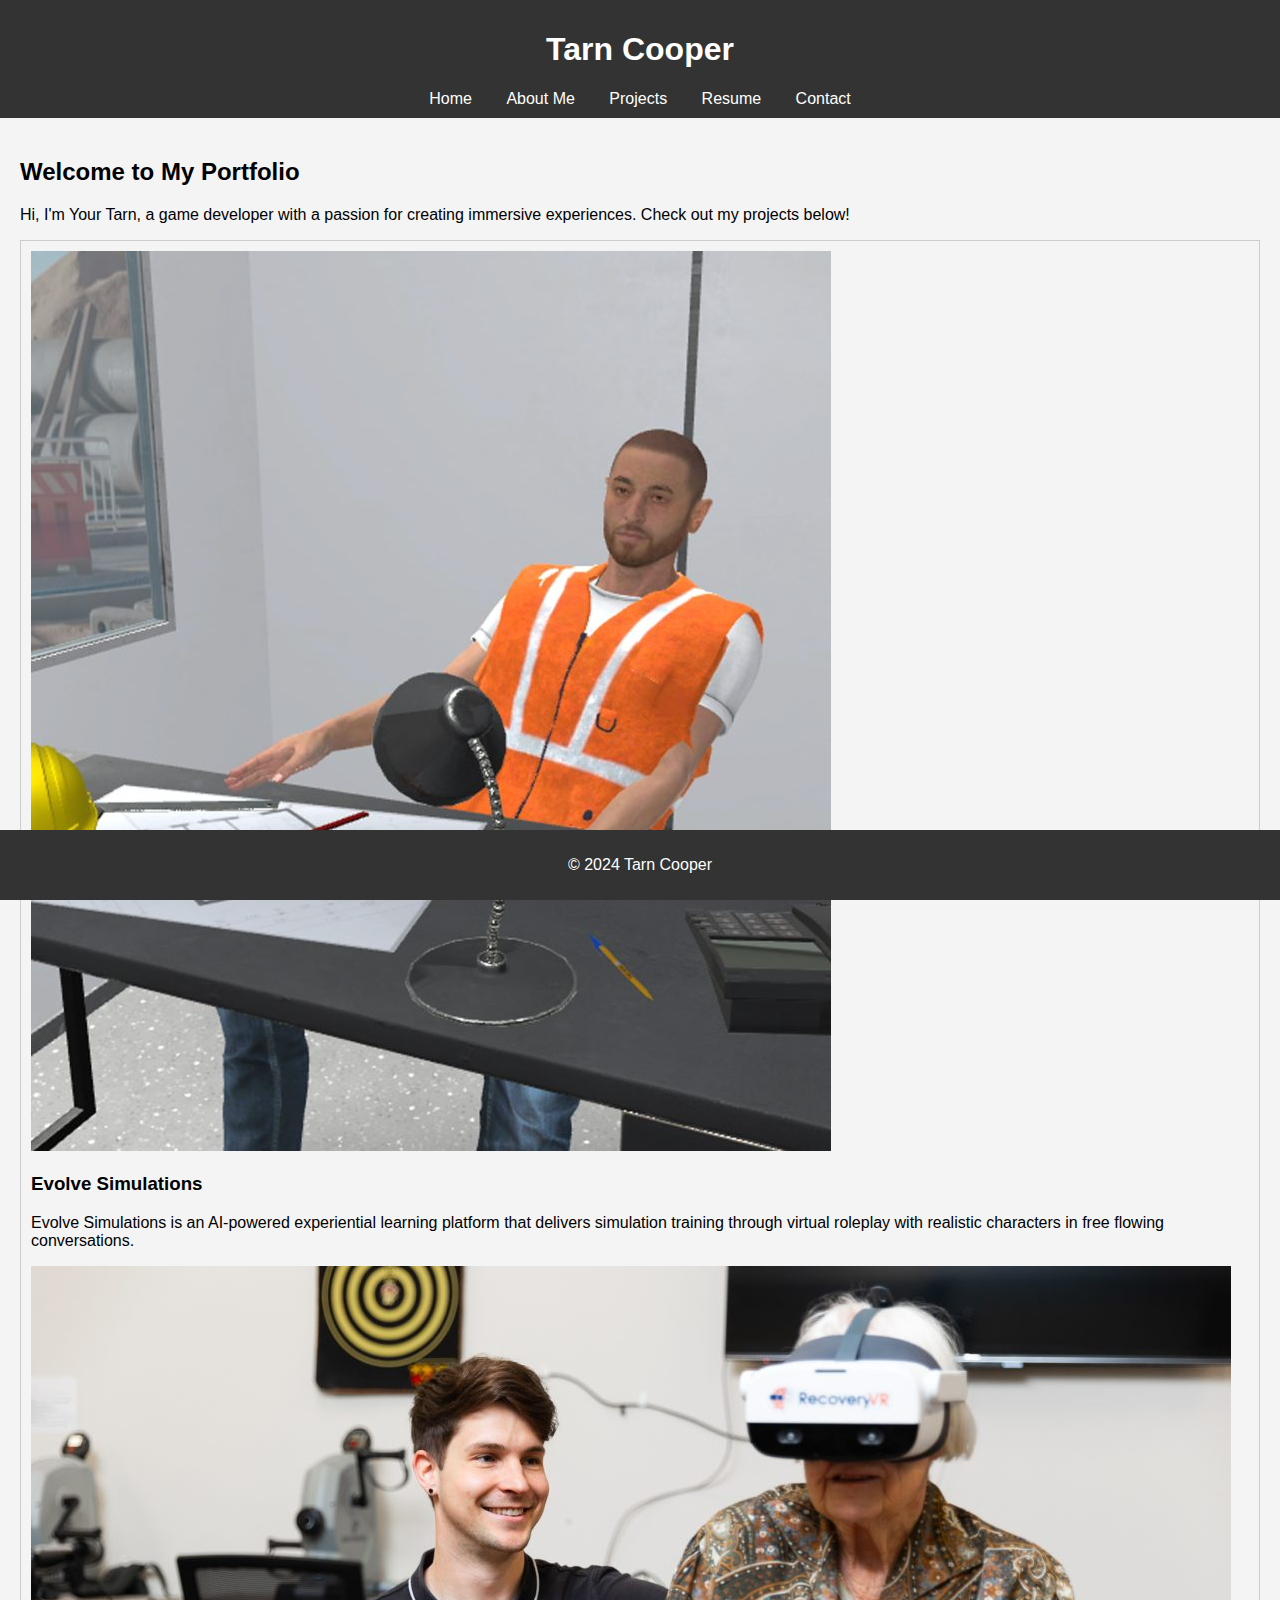
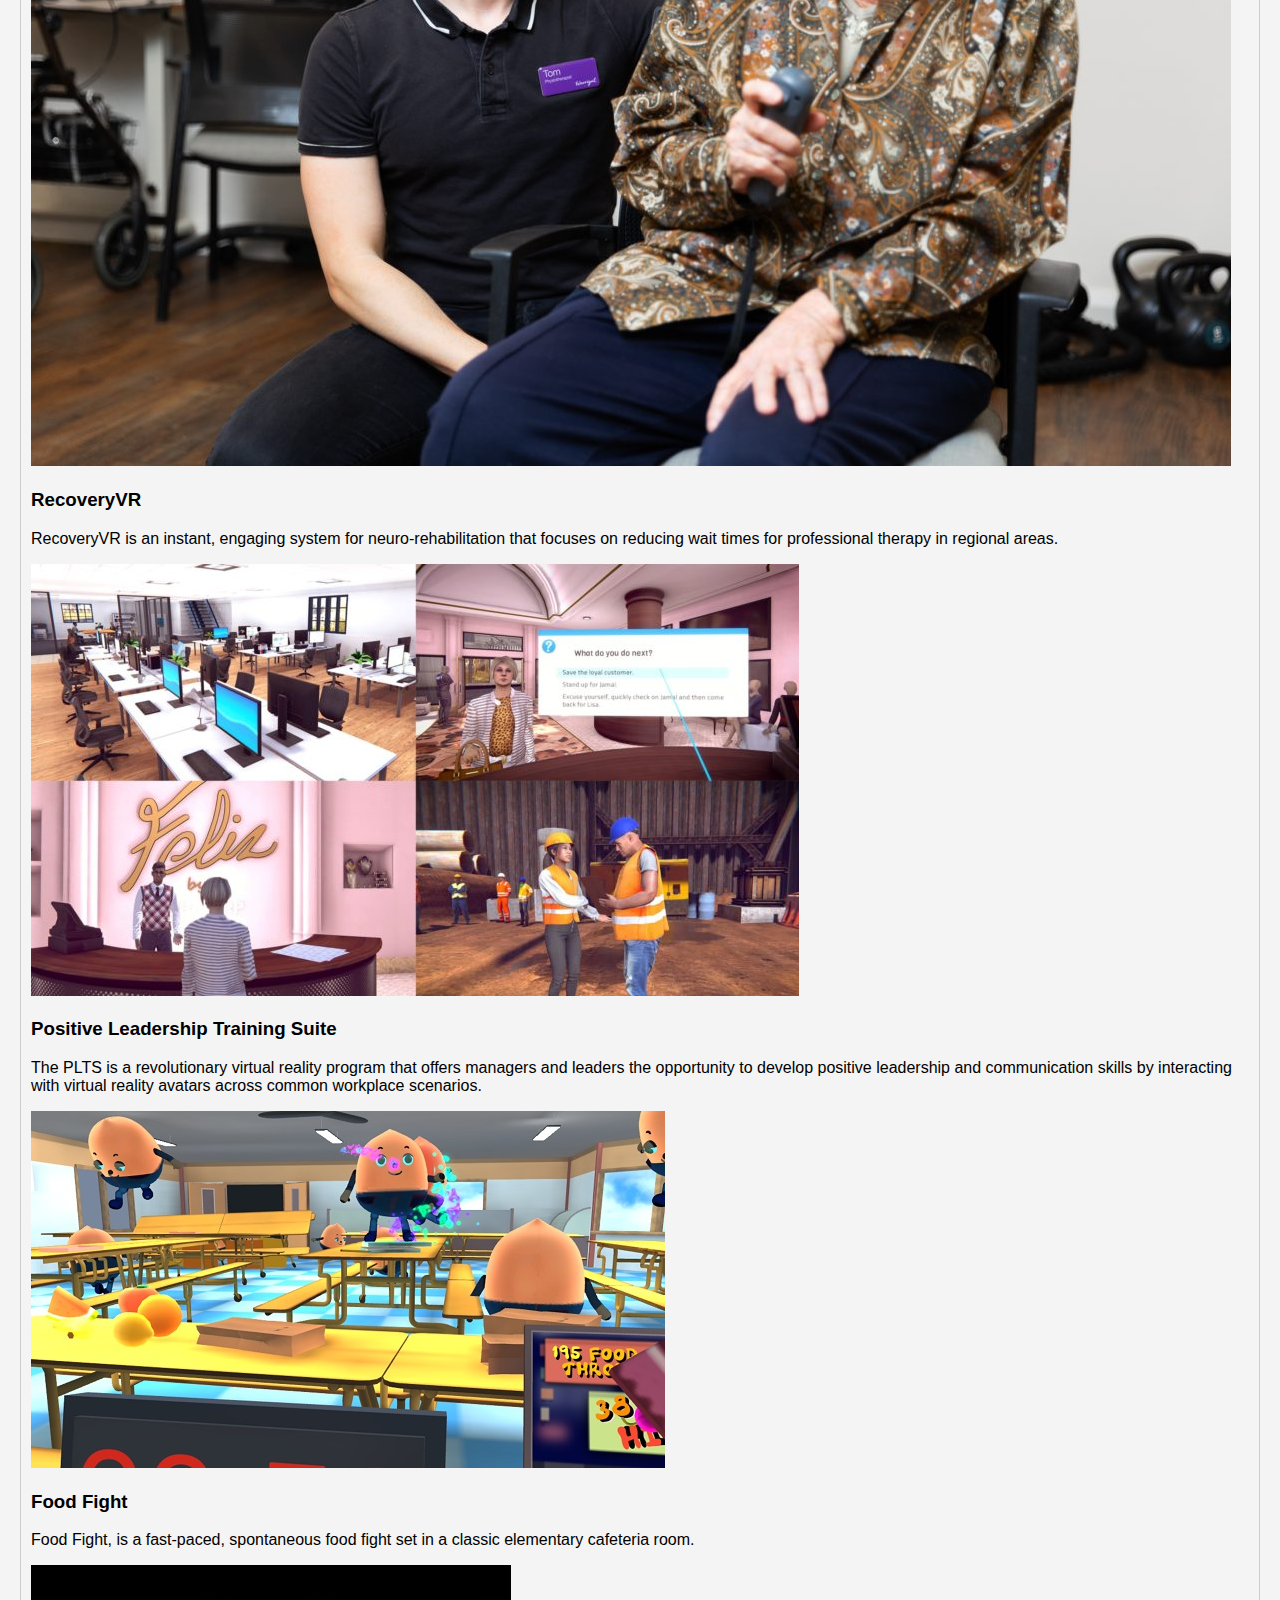
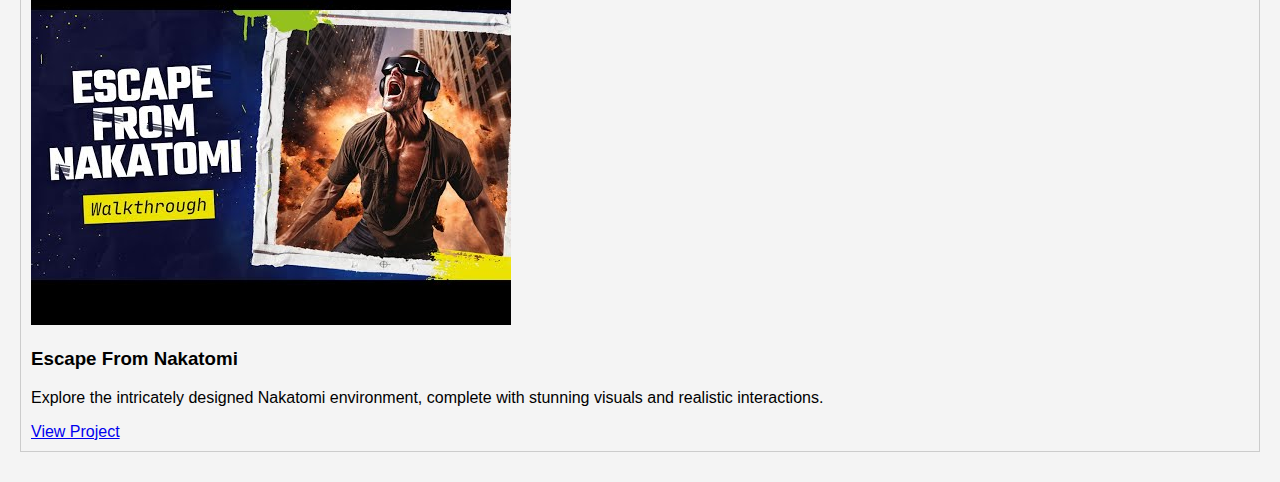
==== index.html @ b641a717 "Fixed wrong file type" ====
<!DOCTYPE html>
<html lang="en">
<head>
    <meta charset="UTF-8">
    <meta name="viewport" content="width=device-width, initial-scale=1.0">
    <title>Home - Tarn Cooper</title>
    <link rel="stylesheet" href="css/styles.css">
</head>
<body>
    <header>
        <h1>Tarn Cooper</h1>
        <nav>
            <a href="index.html">Home</a>
            <a href="about.html">About Me</a>
            <a href="projects.html">Projects</a>
            <a href="resume.html">Resume</a>
            <a href="contact.html">Contact</a>
        </nav>
    </header>
    <main>
        <h2>Welcome to My Portfolio</h2>
        <p>Hi, I'm Your Tarn, a game developer with a passion for creating immersive experiences. Check out my projects below!</p>
        <div class="projects">
            <!-- Highlight a few projects here with images and links -->
            <div class="project">
                <img src="images/Construction-Worker.jpg" alt="EvolveSim">
                <h3>Evolve Simulations</h3>
                <p>Evolve Simulations is an AI-powered experiential learning platform that delivers simulation training through virtual roleplay with realistic characters in free flowing conversations.</p>
                <img src="images/WarrigalVRStudy.jpg" alt="RecoveryVR">
                <h3>RecoveryVR</h3>
                <p>RecoveryVR is an instant, engaging system for neuro-rehabilitation that focuses on reducing wait times for professional therapy in regional areas.</p>
                <img src="images/combined_images.jpg" alt="PLTS">
                <h3>Positive Leadership Training Suite</h3>
                <p>The PLTS is a revolutionary virtual reality program that offers managers and leaders the opportunity to develop positive leadership and communication skills by interacting with virtual reality avatars across common workplace scenarios.</p>
                <img src="images/Fl_-oq6aMAIF-gr.png" alt="LiminalVR">
                <h3>Food Fight</h3>
                <p>Food Fight, is a fast-paced, spontaneous food fight set in a classic elementary cafeteria room.</p>
                <img src="images/hqdefault.jpg" alt="Virtulane">
                <h3>Escape From Nakatomi</h3>
                <p>Explore the intricately designed Nakatomi environment, complete with stunning visuals and realistic interactions.</p>
                <a href="projects.html">View Project</a>
            </div>
        </div>
    </main>
    <footer>
        <p>&copy; 2024 Tarn Cooper</p>
    </footer>
</body>
</html>
---- css/styles.css ----
body {
    font-family: Arial, sans-serif;
    margin: 0;
    padding: 0;
    background-color: #f4f4f4;
}

header {
    background-color: #333;
    color: #fff;
    padding: 10px 0;
    text-align: center;
}

nav a {
    color: #fff;
    margin: 0 15px;
    text-decoration: none;
}

main {
    padding: 20px;
}

footer {
    background-color: #333;
    color: #fff;
    text-align: center;
    padding: 10px 0;
    position: fixed;
    width: 100%;
    bottom: 0;
}

.project {
    border: 1px solid #ccc;
    padding: 10px;
    margin: 10px 0;
}

.project img {
    max-width: 100%;
}
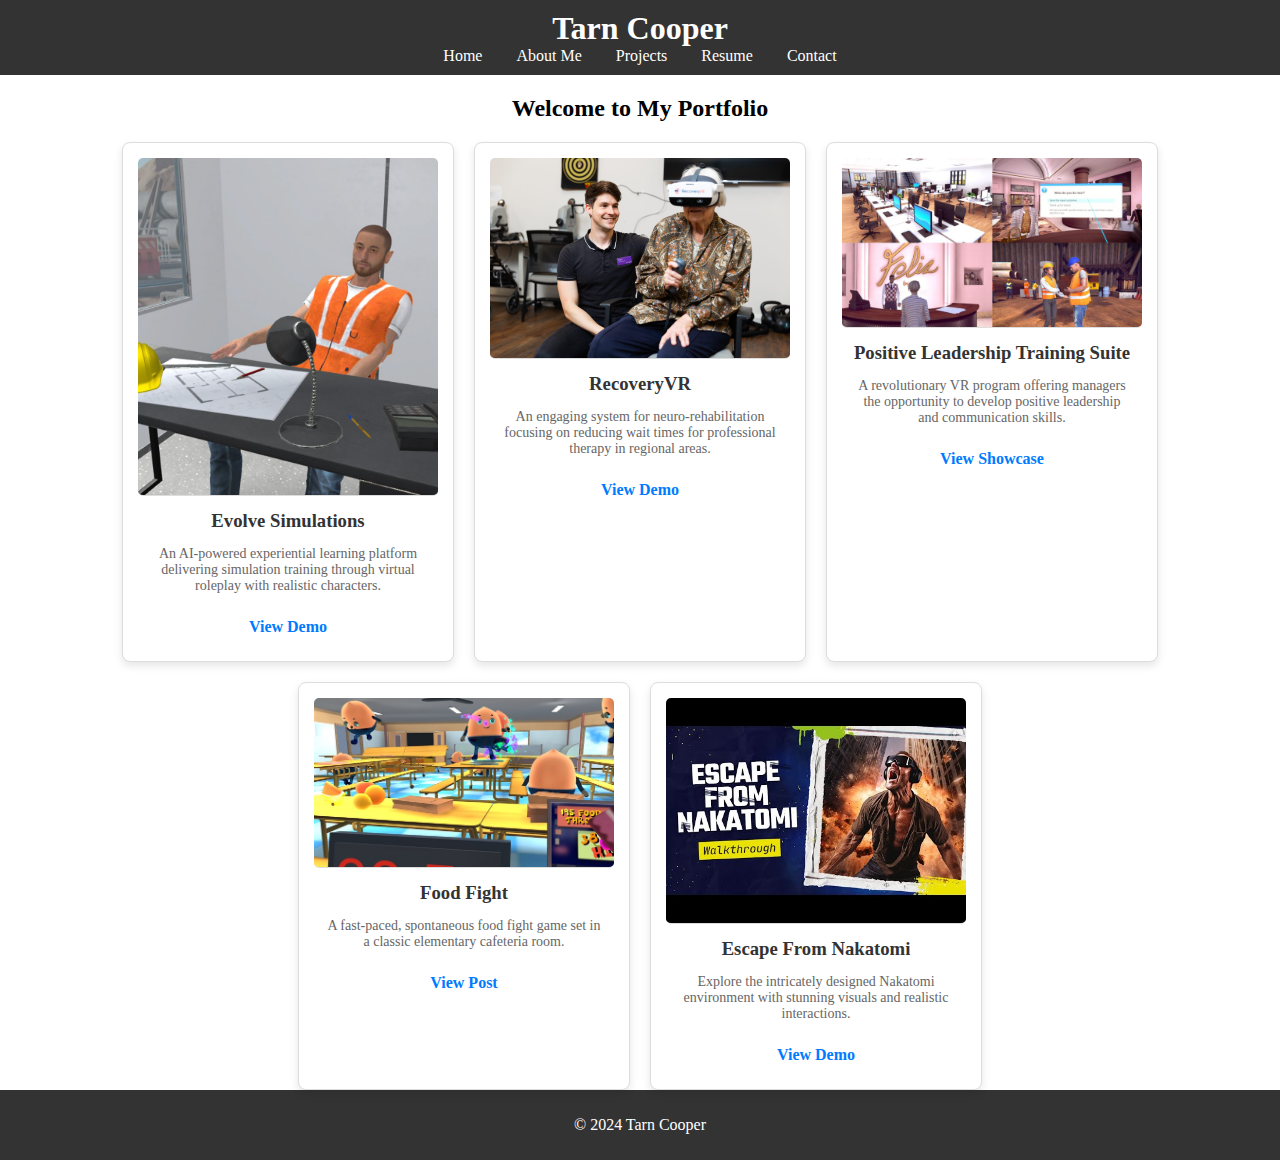
==== commit c51c7551: "Updated portfolio style and content" ====
--- a/index.html
+++ b/index.html
@@ -19,26 +19,36 @@
     </header>
     <main>
         <h2>Welcome to My Portfolio</h2>
-        <p>Hi, I'm Your Tarn, a game developer with a passion for creating immersive experiences. Check out my projects below!</p>
-        <div class="projects">
-            <!-- Highlight a few projects here with images and links -->
+        <div class="project-grid">
             <div class="project">
-                <img src="images/Construction-Worker.jpg" alt="EvolveSim">
+                <img src="images/Construction-Worker.jpg" alt="Evolve Simulations">
                 <h3>Evolve Simulations</h3>
-                <p>Evolve Simulations is an AI-powered experiential learning platform that delivers simulation training through virtual roleplay with realistic characters in free flowing conversations.</p>
+                <p>An AI-powered experiential learning platform delivering simulation training through virtual roleplay with realistic characters.</p>
+                <a href="https://youtu.be/1P26syuKTl8">View Demo</a>
+            </div>
+            <div class="project">
                 <img src="images/WarrigalVRStudy.jpg" alt="RecoveryVR">
                 <h3>RecoveryVR</h3>
-                <p>RecoveryVR is an instant, engaging system for neuro-rehabilitation that focuses on reducing wait times for professional therapy in regional areas.</p>
+                <p>An engaging system for neuro-rehabilitation focusing on reducing wait times for professional therapy in regional areas.</p>
+                <a href="https://youtu.be/oJRgl1swXPk">View Demo</a>
+            </div>
+            <div class="project">
                 <img src="images/combined_images.jpg" alt="PLTS">
                 <h3>Positive Leadership Training Suite</h3>
-                <p>The PLTS is a revolutionary virtual reality program that offers managers and leaders the opportunity to develop positive leadership and communication skills by interacting with virtual reality avatars across common workplace scenarios.</p>
-                <img src="images/Fl_-oq6aMAIF-gr.png" alt="LiminalVR">
+                <p>A revolutionary VR program offering managers the opportunity to develop positive leadership and communication skills.</p>
+                <a href="https://youtu.be/pX3oicAX_7o">View Showcase</a>
+            </div>
+            <div class="project">
+                <img src="images/Fl_-oq6aMAIF-gr.png" alt="Food Fight">
                 <h3>Food Fight</h3>
-                <p>Food Fight, is a fast-paced, spontaneous food fight set in a classic elementary cafeteria room.</p>
-                <img src="images/hqdefault.jpg" alt="Virtulane">
+                <p>A fast-paced, spontaneous food fight game set in a classic elementary cafeteria room.</p>
+                <a href="https://x.com/LiminalVR/status/1612287306819567616">View Post</a>
+            </div>
+            <div class="project">
+                <img src="images/hqdefault.jpg" alt="Escape From Nakatomi">
                 <h3>Escape From Nakatomi</h3>
-                <p>Explore the intricately designed Nakatomi environment, complete with stunning visuals and realistic interactions.</p>
-                <a href="projects.html">View Project</a>
+                <p>Explore the intricately designed Nakatomi environment with stunning visuals and realistic interactions.</p>
+                <a href="https://youtu.be/Gx2XVK5_Iww">View Demo</a>
             </div>
         </div>
     </main>
@@ -46,4 +56,4 @@
         <p>&copy; 2024 Tarn Cooper</p>
     </footer>
 </body>
-</html>+</html>
--- a/css/styles.css
+++ b/css/styles.css
@@ -1,43 +1,269 @@
-body {
-    font-family: Arial, sans-serif;
+/* General Styles */
+/* General Styles */
+html, body {
+    height: 100%;
     margin: 0;
-    padding: 0;
-    background-color: #f4f4f4;
-}
+}
+
+.page-wrapper {
+    min-height: 100%;
+    display: flex;
+    flex-direction: column;
+}
+
+main {
+    flex: 1;
+}
+
+footer {
+    background: #333;
+    color: #fff;
+    text-align: center;
+    padding: 10px;
+}
+
 
 header {
-    background-color: #333;
-    color: #fff;
-    padding: 10px 0;
-    text-align: center;
+    background: #333;
+    color: #fff;
+    padding: 10px;
+    text-align: center;
+}
+
+header h1 {
+    margin: 0;
 }
 
 nav a {
     color: #fff;
+    text-decoration: none;
     margin: 0 15px;
-    text-decoration: none;
-}
-
-main {
-    padding: 20px;
-}
-
-footer {
-    background-color: #333;
-    color: #fff;
-    text-align: center;
-    padding: 10px 0;
-    position: fixed;
-    width: 100%;
-    bottom: 0;
+}
+
+nav a:hover {
+    text-decoration: underline;
+}
+
+h2 {
+    text-align: center;
+}
+
+h3 {
+    text-align: center;
+}
+
+p {
+    text-align: center;
+}
+
+.project-section {
+    margin-bottom: 40px;
+}
+
+.project-grid {
+    display: grid;
+    grid-template-columns: repeat(auto-fit, minmax(250px, 1fr));
+    gap: 20px;
 }
 
 .project {
-    border: 1px solid #ccc;
-    padding: 10px;
-    margin: 10px 0;
+    border: 1px solid #ddd;
+    border-radius: 5px;
+    overflow: hidden;
+    padding: 15px;
+    text-align: center;
 }
 
 .project img {
     max-width: 100%;
-}
+    height: auto;
+    border-radius: 5px;
+}
+
+.project h4 {
+    margin: 10px 0;
+}
+
+.project p {
+    font-size: 0.9em;
+    color: #666;
+}
+
+.project a {
+    display: block;
+    margin: 10px 0;
+    color: #0066cc;
+    text-decoration: none;
+}
+
+.project a:hover {
+    text-decoration: underline;
+}
+
+.project .project-links {
+    list-style-type: none; /* Removes bullets */
+    padding: 0; /* Removes default padding */
+    margin: 0; /* Removes default margin */
+}
+
+.project .project-links li {
+    margin-bottom: 10px; /* Adds spacing between list items */
+}
+
+.project .project-links a {
+    text-decoration: none; /* Removes underline from links */
+    color: #007BFF; /* Optional: sets link color */
+    display: inline-block; /* Ensures that the links respect margin */
+}
+
+.project .project-links a:hover {
+    text-decoration: underline; /* Optional: adds underline on hover */
+}
+
+
+
+
+/* About Page Styles */
+.profile-pic {
+    width: 150px;
+    height: auto;
+    border-radius: 50%;
+    margin-bottom: 20px;
+}
+
+.about-section {
+    text-align: center;
+}
+
+.summary {
+    margin-bottom: 20px;
+}
+
+.info-box-container {
+    display: flex;
+    flex-wrap: wrap;
+    justify-content: center;
+    gap: 20px;
+}
+
+.info-box {
+    background: #fff;
+    border-radius: 8px;
+    box-shadow: 0 4px 8px rgba(0, 0, 0, 0.1);
+    padding: 20px;
+    width: 300px;
+    text-align: left;
+}
+
+.info-box h3 {
+    margin-top: 0;
+}
+
+.info-box ul {
+    list-style-type: disc;
+    padding-left: 20px;
+}
+
+.info-box ul li {
+    margin-bottom: 10px;
+}
+
+/* Projects Page Styles */
+.project-grid {
+    display: flex;
+    flex-wrap: wrap;
+    justify-content: center;
+    gap: 20px;
+}
+
+.project {
+    background: #fff;
+    border-radius: 8px;
+    box-shadow: 0 4px 8px rgba(0, 0, 0, 0.1);
+    overflow: hidden;
+    width: 300px;
+    text-align: center;
+}
+
+.project img {
+    max-width: 100%;
+    height: auto;
+    border-bottom: 1px solid #ddd;
+}
+
+.project h3 {
+    margin: 10px 0;
+    color: #333;
+}
+
+.project p {
+    font-size: 14px;
+    color: #666;
+    padding: 0 10px;
+}
+
+.project a {
+    display: inline-block;
+    margin: 10px 0;
+    font-weight: bold;
+    color: #007BFF;
+    text-decoration: none;
+}
+
+.project a:hover {
+    text-decoration: underline;
+}
+
+/* Resume Page Styles */
+.pdf-viewer {
+    display: flex;
+    justify-content: center;
+    margin: 20px 0;
+}
+
+.pdf-viewer iframe {
+    width: 95%; /* Increase width */
+    height: 1200px; /* Increase height */
+    border: none;
+}
+
+/* Contact Page Styles */
+form {
+    max-width: 600px;
+    margin: 0 auto;
+    padding: 20px;
+    background: #f9f9f9;
+    border-radius: 8px;
+    box-shadow: 0 4px 8px rgba(0, 0, 0, 0.1);
+}
+
+label {
+    display: block;
+    margin-bottom: 5px;
+}
+
+input[type="text"],
+textarea {
+    width: 100%;
+    padding: 10px;
+    margin-bottom: 15px;
+    border: 1px solid #ddd;
+    border-radius: 4px;
+}
+
+textarea {
+    resize: vertical;
+}
+
+input[type="submit"] {
+    background-color: #007BFF;
+    color: #fff;
+    border: none;
+    padding: 10px 20px;
+    border-radius: 4px;
+    cursor: pointer;
+}
+
+input[type="submit"]:hover {
+    background-color: #0056b3;
+}
